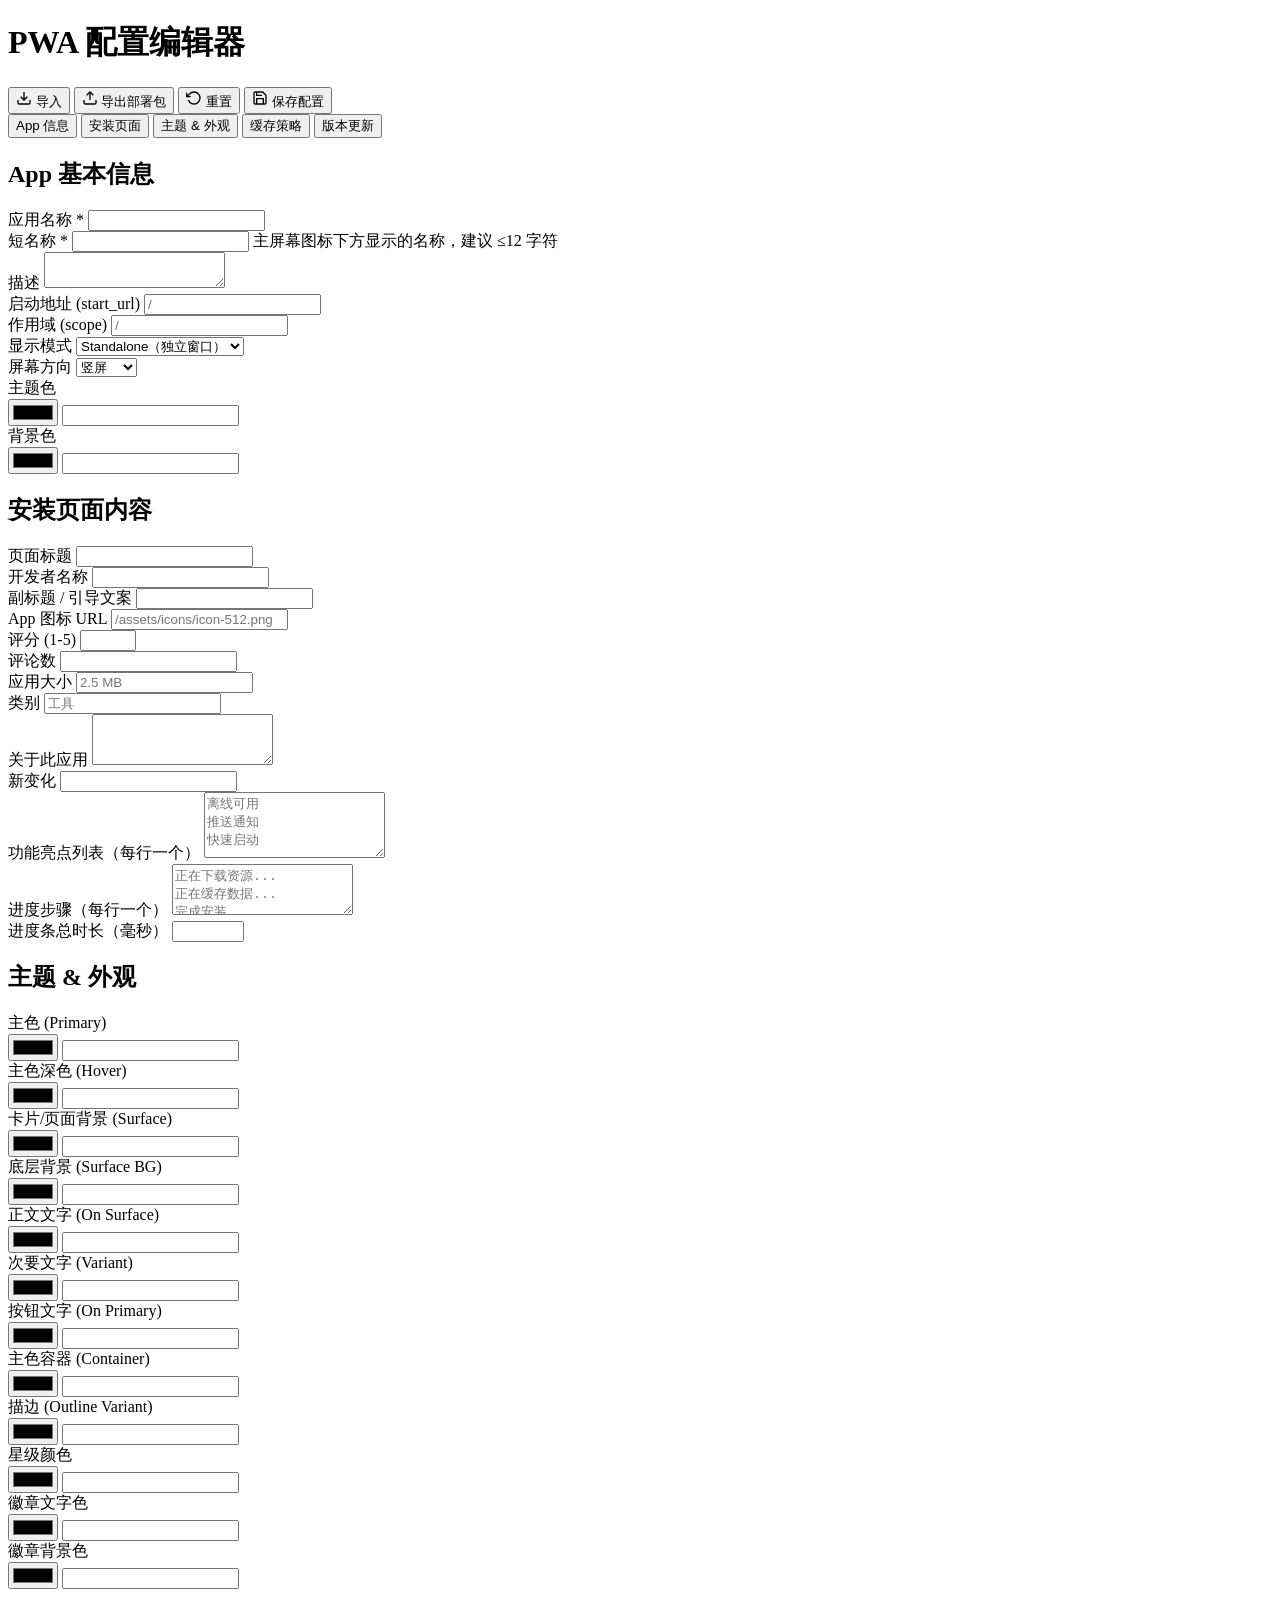
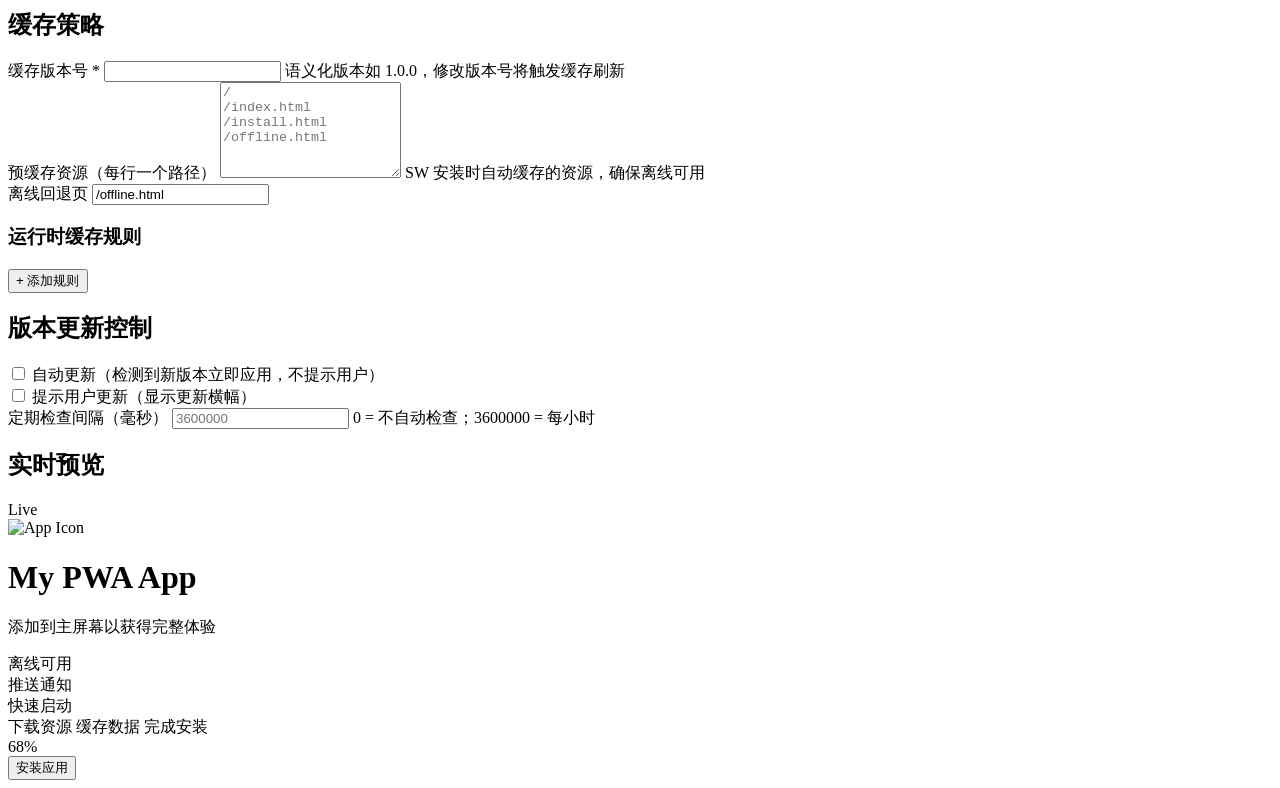
==== editor/config-editor.html @ 2220b20c "init" ====
<!DOCTYPE html>
<html lang="zh-CN">
<head>
  <meta charset="UTF-8">
  <meta name="viewport" content="width=device-width, initial-scale=1.0">
  <title>PWA 配置编辑器</title>
  <link rel="stylesheet" href="/styles/variables.css">
  <link rel="stylesheet" href="/styles/config-editor.css">
  <link rel="icon" href="/assets/icons/icon-192.png">
</head>
<body>
  <header class="toolbar">
    <div class="toolbar-left">
      <h1 class="toolbar-title">PWA 配置编辑器</h1>
    </div>
    <div class="toolbar-actions">
      <button class="btn btn-outline" id="importBtn" title="从文件导入 JSON 配置">
        <svg width="16" height="16" viewBox="0 0 24 24" fill="none" stroke="currentColor" stroke-width="2"><path d="M21 15v4a2 2 0 01-2 2H5a2 2 0 01-2-2v-4"/><polyline points="7 10 12 15 17 10"/><line x1="12" y1="15" x2="12" y2="3"/></svg>
        导入
      </button>
      <button class="btn btn-outline" id="exportBtn" title="导出完整 PWA 部署包 (zip)">
        <svg width="16" height="16" viewBox="0 0 24 24" fill="none" stroke="currentColor" stroke-width="2"><path d="M21 15v4a2 2 0 01-2 2H5a2 2 0 01-2-2v-4"/><polyline points="17 8 12 3 7 8"/><line x1="12" y1="3" x2="12" y2="15"/></svg>
        导出部署包
      </button>
      <button class="btn btn-outline" id="resetBtn">
        <svg width="16" height="16" viewBox="0 0 24 24" fill="none" stroke="currentColor" stroke-width="2"><polyline points="1 4 1 10 7 10"/><path d="M3.51 15a9 9 0 102.13-9.36L1 10"/></svg>
        重置
      </button>
      <button class="btn btn-primary" id="saveBtn">
        <svg width="16" height="16" viewBox="0 0 24 24" fill="none" stroke="currentColor" stroke-width="2"><path d="M19 21H5a2 2 0 01-2-2V5a2 2 0 012-2h11l5 5v11a2 2 0 01-2 2z"/><polyline points="17 21 17 13 7 13 7 21"/><polyline points="7 3 7 8 15 8"/></svg>
        保存配置
      </button>
    </div>
  </header>

  <div class="editor-layout">
    <!-- Left: Forms -->
    <aside class="editor-panel" id="formPanel">
      <nav class="section-tabs" id="sectionTabs">
        <button class="section-tab active" data-section="app">App 信息</button>
        <button class="section-tab" data-section="install">安装页面</button>
        <button class="section-tab" data-section="theme">主题 & 外观</button>
        <button class="section-tab" data-section="cache">缓存策略</button>
        <button class="section-tab" data-section="update">版本更新</button>
      </nav>

      <div class="form-scroll">
        <form id="configForm" autocomplete="off">
          <!-- App Section -->
          <section class="form-section" data-section="app">
            <h2 class="section-title">App 基本信息</h2>
            <div class="form-group">
              <label>应用名称 <span class="required">*</span></label>
              <input type="text" name="app.name" data-path="app.name" required maxlength="60">
            </div>
            <div class="form-group">
              <label>短名称 <span class="required">*</span></label>
              <input type="text" name="app.short_name" data-path="app.short_name" required maxlength="12">
              <span class="form-hint">主屏幕图标下方显示的名称，建议 ≤12 字符</span>
            </div>
            <div class="form-group">
              <label>描述</label>
              <textarea name="app.description" data-path="app.description" rows="2" maxlength="200"></textarea>
            </div>
            <div class="form-row">
              <div class="form-group">
                <label>启动地址 (start_url)</label>
                <input type="text" name="app.start_url" data-path="app.start_url" placeholder="/">
              </div>
              <div class="form-group">
                <label>作用域 (scope)</label>
                <input type="text" name="app.scope" data-path="app.scope" placeholder="/">
              </div>
            </div>
            <div class="form-row">
              <div class="form-group">
                <label>显示模式</label>
                <select name="app.display" data-path="app.display">
                  <option value="standalone">Standalone（独立窗口）</option>
                  <option value="fullscreen">Fullscreen（全屏）</option>
                  <option value="minimal-ui">Minimal UI</option>
                  <option value="browser">Browser</option>
                </select>
              </div>
              <div class="form-group">
                <label>屏幕方向</label>
                <select name="app.orientation" data-path="app.orientation">
                  <option value="portrait-primary">竖屏</option>
                  <option value="landscape-primary">横屏</option>
                  <option value="any">自适应</option>
                </select>
              </div>
            </div>
            <div class="form-row">
              <div class="form-group">
                <label>主题色</label>
                <div class="color-input-wrap">
                  <input type="color" name="app.theme_color" data-path="app.theme_color">
                  <input type="text" name="app.theme_color_text" class="color-text" data-linked="app.theme_color" pattern="^#[0-9a-fA-F]{6}$">
                </div>
              </div>
              <div class="form-group">
                <label>背景色</label>
                <div class="color-input-wrap">
                  <input type="color" name="app.background_color" data-path="app.background_color">
                  <input type="text" name="app.background_color_text" class="color-text" data-linked="app.background_color" pattern="^#[0-9a-fA-F]{6}$">
                </div>
              </div>
            </div>
          </section>

          <!-- Install Page Section -->
          <section class="form-section hidden" data-section="install">
            <h2 class="section-title">安装页面内容</h2>
            <div class="form-row">
              <div class="form-group">
                <label>页面标题</label>
                <input type="text" name="installPage.title" data-path="installPage.title" maxlength="60">
              </div>
              <div class="form-group">
                <label>开发者名称</label>
                <input type="text" name="app.developer" data-path="app.developer" maxlength="40">
              </div>
            </div>
            <div class="form-group">
              <label>副标题 / 引导文案</label>
              <input type="text" name="installPage.subtitle" data-path="installPage.subtitle" maxlength="120">
            </div>
            <div class="form-group">
              <label>App 图标 URL</label>
              <input type="text" name="installPage.icon" data-path="installPage.icon" placeholder="/assets/icons/icon-512.png">
            </div>
            <div class="form-row">
              <div class="form-group">
                <label>评分 (1-5)</label>
                <input type="number" name="installPage.rating" data-path="installPage.rating" min="0" max="5" step="0.1">
              </div>
              <div class="form-group">
                <label>评论数</label>
                <input type="number" name="installPage.reviewCount" data-path="installPage.reviewCount" min="0" step="100">
              </div>
            </div>
            <div class="form-row">
              <div class="form-group">
                <label>应用大小</label>
                <input type="text" name="installPage.size" data-path="installPage.size" placeholder="2.5 MB">
              </div>
              <div class="form-group">
                <label>类别</label>
                <input type="text" name="installPage.category" data-path="installPage.category" placeholder="工具">
              </div>
            </div>
            <div class="form-group">
              <label>关于此应用</label>
              <textarea name="installPage.about" data-path="installPage.about" rows="3" maxlength="500"></textarea>
            </div>
            <div class="form-group">
              <label>新变化</label>
              <input type="text" name="installPage.whatsNew" data-path="installPage.whatsNew" maxlength="200">
            </div>
            <div class="form-group">
              <label>功能亮点列表（每行一个）</label>
              <textarea name="installPage.features" data-path="installPage.features" rows="4"
                placeholder="离线可用&#10;推送通知&#10;快速启动"
              ></textarea>
            </div>
            <div class="form-group">
              <label>进度步骤（每行一个）</label>
              <textarea name="installPage.progressSteps" data-path="installPage.progressSteps" rows="3"
                placeholder="正在下载资源...&#10;正在缓存数据...&#10;完成安装"
              ></textarea>
            </div>
            <div class="form-group">
              <label>进度条总时长（毫秒）</label>
              <input type="number" name="installPage.progressDuration" data-path="installPage.progressDuration" min="500" max="15000" step="100">
            </div>
          </section>

          <!-- Theme Section -->
          <section class="form-section hidden" data-section="theme">
            <h2 class="section-title">主题 & 外观</h2>
            <div class="theme-colors-grid">
              <div class="form-group">
                <label>主色 (Primary)</label>
                <div class="color-input-wrap">
                  <input type="color" name="installPage.theme.primary" data-path="installPage.theme.primary">
                  <input type="text" class="color-text" data-linked="installPage.theme.primary" pattern="^#[0-9a-fA-F]{6}$">
                </div>
              </div>
              <div class="form-group">
                <label>主色深色 (Hover)</label>
                <div class="color-input-wrap">
                  <input type="color" name="installPage.theme.primaryHover" data-path="installPage.theme.primaryHover">
                  <input type="text" class="color-text" data-linked="installPage.theme.primaryHover" pattern="^#[0-9a-fA-F]{6}$">
                </div>
              </div>
              <div class="form-group">
                <label>卡片/页面背景 (Surface)</label>
                <div class="color-input-wrap">
                  <input type="color" name="installPage.theme.surface" data-path="installPage.theme.surface">
                  <input type="text" class="color-text" data-linked="installPage.theme.surface" pattern="^#[0-9a-fA-F]{6}$">
                </div>
              </div>
              <div class="form-group">
                <label>底层背景 (Surface BG)</label>
                <div class="color-input-wrap">
                  <input type="color" name="installPage.theme.surfaceBg" data-path="installPage.theme.surfaceBg">
                  <input type="text" class="color-text" data-linked="installPage.theme.surfaceBg" pattern="^#[0-9a-fA-F]{6}$">
                </div>
              </div>
              <div class="form-group">
                <label>正文文字 (On Surface)</label>
                <div class="color-input-wrap">
                  <input type="color" name="installPage.theme.onSurface" data-path="installPage.theme.onSurface">
                  <input type="text" class="color-text" data-linked="installPage.theme.onSurface" pattern="^#[0-9a-fA-F]{6}$">
                </div>
              </div>
              <div class="form-group">
                <label>次要文字 (Variant)</label>
                <div class="color-input-wrap">
                  <input type="color" name="installPage.theme.onSurfaceVariant" data-path="installPage.theme.onSurfaceVariant">
                  <input type="text" class="color-text" data-linked="installPage.theme.onSurfaceVariant" pattern="^#[0-9a-fA-F]{6}$">
                </div>
              </div>
              <div class="form-group">
                <label>按钮文字 (On Primary)</label>
                <div class="color-input-wrap">
                  <input type="color" name="installPage.theme.onPrimary" data-path="installPage.theme.onPrimary">
                  <input type="text" class="color-text" data-linked="installPage.theme.onPrimary" pattern="^#[0-9a-fA-F]{6}$">
                </div>
              </div>
              <div class="form-group">
                <label>主色容器 (Container)</label>
                <div class="color-input-wrap">
                  <input type="color" name="installPage.theme.primaryContainer" data-path="installPage.theme.primaryContainer">
                  <input type="text" class="color-text" data-linked="installPage.theme.primaryContainer" pattern="^#[0-9a-fA-F]{6}$">
                </div>
              </div>
              <div class="form-group">
                <label>描边 (Outline Variant)</label>
                <div class="color-input-wrap">
                  <input type="color" name="installPage.theme.outlineVariant" data-path="installPage.theme.outlineVariant">
                  <input type="text" class="color-text" data-linked="installPage.theme.outlineVariant" pattern="^#[0-9a-fA-F]{6}$">
                </div>
              </div>
              <div class="form-group">
                <label>星级颜色</label>
                <div class="color-input-wrap">
                  <input type="color" name="installPage.theme.starColor" data-path="installPage.theme.starColor">
                  <input type="text" class="color-text" data-linked="installPage.theme.starColor" pattern="^#[0-9a-fA-F]{6}$">
                </div>
              </div>
              <div class="form-group">
                <label>徽章文字色</label>
                <div class="color-input-wrap">
                  <input type="color" name="installPage.theme.badgeText" data-path="installPage.theme.badgeText">
                  <input type="text" class="color-text" data-linked="installPage.theme.badgeText" pattern="^#[0-9a-fA-F]{6}$">
                </div>
              </div>
              <div class="form-group">
                <label>徽章背景色</label>
                <div class="color-input-wrap">
                  <input type="color" name="installPage.theme.badgeBg" data-path="installPage.theme.badgeBg">
                  <input type="text" class="color-text" data-linked="installPage.theme.badgeBg" pattern="^#[0-9a-fA-F]{6}$">
                </div>
              </div>
            </div>
          </section>

          <!-- Cache Section -->
          <section class="form-section hidden" data-section="cache">
            <h2 class="section-title">缓存策略</h2>
            <div class="form-group">
              <label>缓存版本号 <span class="required">*</span></label>
              <input type="text" name="cache.version" data-path="cache.version" required maxlength="20" pattern="^[0-9]+\\.[0-9]+\\.[0-9]+$">
              <span class="form-hint">语义化版本如 1.0.0，修改版本号将触发缓存刷新</span>
            </div>
            <div class="form-group">
              <label>预缓存资源（每行一个路径）</label>
              <textarea name="cache.precache" data-path="cache.precache" rows="6"
                placeholder="/&#10;/index.html&#10;/install.html&#10;/offline.html"
              ></textarea>
              <span class="form-hint">SW 安装时自动缓存的资源，确保离线可用</span>
            </div>
            <div class="form-group">
              <label>离线回退页</label>
              <input type="text" name="cache.offlineFallback" data-path="cache.offlineFallback" value="/offline.html">
            </div>

            <h3 class="subsection-title">运行时缓存规则</h3>
            <div id="cacheRules" class="cache-rules"></div>
            <button type="button" class="btn btn-outline btn-sm" id="addCacheRule">+ 添加规则</button>
          </section>

          <!-- Update Section -->
          <section class="form-section hidden" data-section="update">
            <h2 class="section-title">版本更新控制</h2>
            <div class="form-group">
              <label class="checkbox-label">
                <input type="checkbox" name="update.autoUpdate" data-path="update.autoUpdate">
                <span>自动更新（检测到新版本立即应用，不提示用户）</span>
              </label>
            </div>
            <div class="form-group">
              <label class="checkbox-label">
                <input type="checkbox" name="update.promptUser" data-path="update.promptUser">
                <span>提示用户更新（显示更新横幅）</span>
              </label>
            </div>
            <div class="form-group">
              <label>定期检查间隔（毫秒）</label>
              <input type="number" name="update.checkInterval" data-path="update.checkInterval" min="0" step="60000" placeholder="3600000">
              <span class="form-hint">0 = 不自动检查；3600000 = 每小时</span>
            </div>
          </section>
        </form>
      </div>
    </aside>

    <!-- Right: Preview -->
    <main class="preview-panel" id="previewPanel">
      <div class="preview-header">
        <h2>实时预览</h2>
        <span class="preview-badge">Live</span>
      </div>
      <div class="phone-frame">
        <div class="phone-notch"></div>
        <div class="phone-screen" id="phoneScreen">
          <div class="preview-content">
            <div class="preview-card">
              <div class="preview-icon-wrapper">
                <img id="previewIcon" class="preview-icon" src="/assets/icons/icon-512.png" alt="App Icon">
              </div>
              <h1 id="previewName" class="preview-name">My PWA App</h1>
              <p id="previewDesc" class="preview-desc">添加到主屏幕以获得完整体验</p>

              <div id="previewFeatures" class="preview-features">
                <div class="preview-feature">
                  <span class="preview-feature-dot" style="background: var(--pwa-success, #10b981)"></span>
                  <span>离线可用</span>
                </div>
                <div class="preview-feature">
                  <span class="preview-feature-dot" style="background: var(--pwa-success, #10b981)"></span>
                  <span>推送通知</span>
                </div>
                <div class="preview-feature">
                  <span class="preview-feature-dot" style="background: var(--pwa-success, #10b981)"></span>
                  <span>快速启动</span>
                </div>
              </div>

              <div class="preview-progress-section">
                <div class="preview-progress-steps" id="previewSteps">
                  <span class="preview-step-item">下载资源</span>
                  <span class="preview-step-item">缓存数据</span>
                  <span class="preview-step-item">完成安装</span>
                </div>
                <div class="preview-progress-bar">
                  <div class="preview-progress-fill" id="previewProgressFill" style="width: 68%"></div>
                </div>
                <div class="preview-progress-label">68%</div>
              </div>

              <button class="preview-btn" id="previewBtn">安装应用</button>
            </div>
          </div>
        </div>
      </div>
    </main>
  </div>

  <!-- Toast -->
  <div id="toast" class="toast hidden"></div>

  <script src="/scripts/config-editor.js"></script>
</body>
</html>
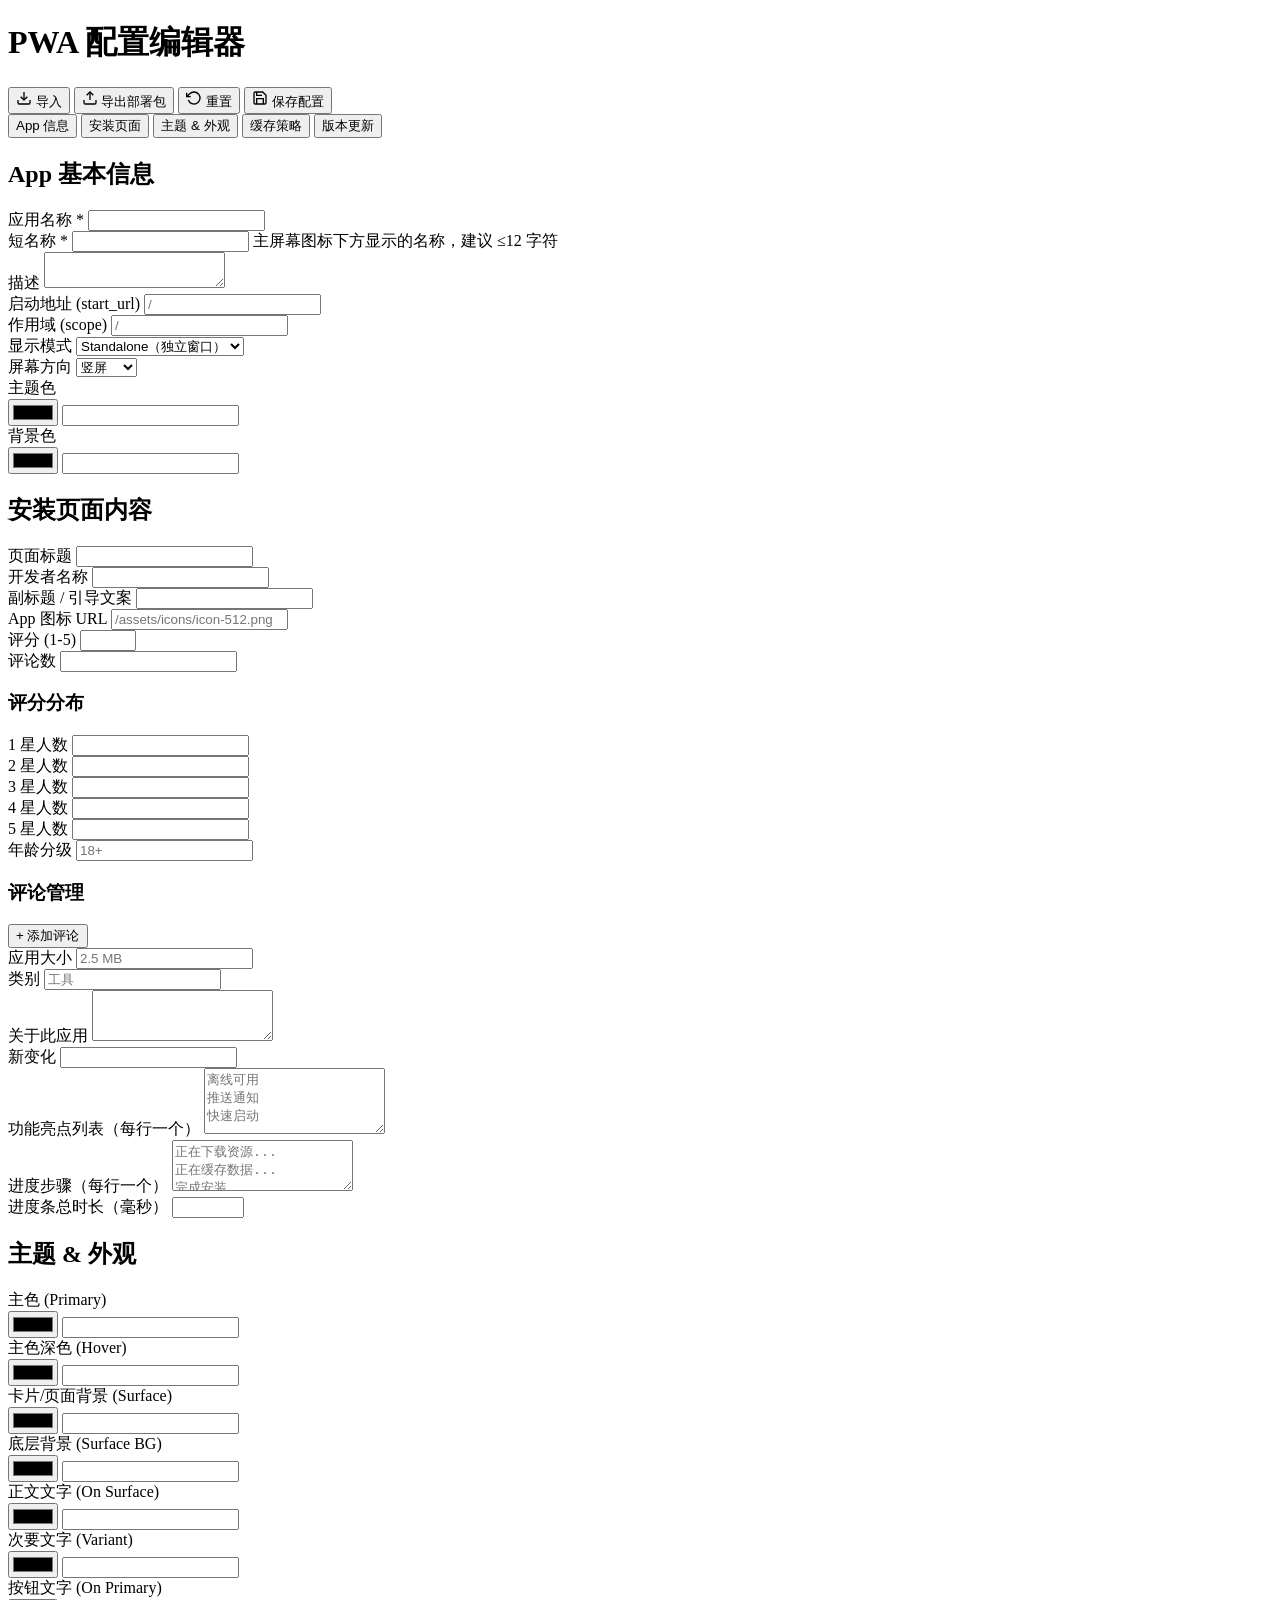
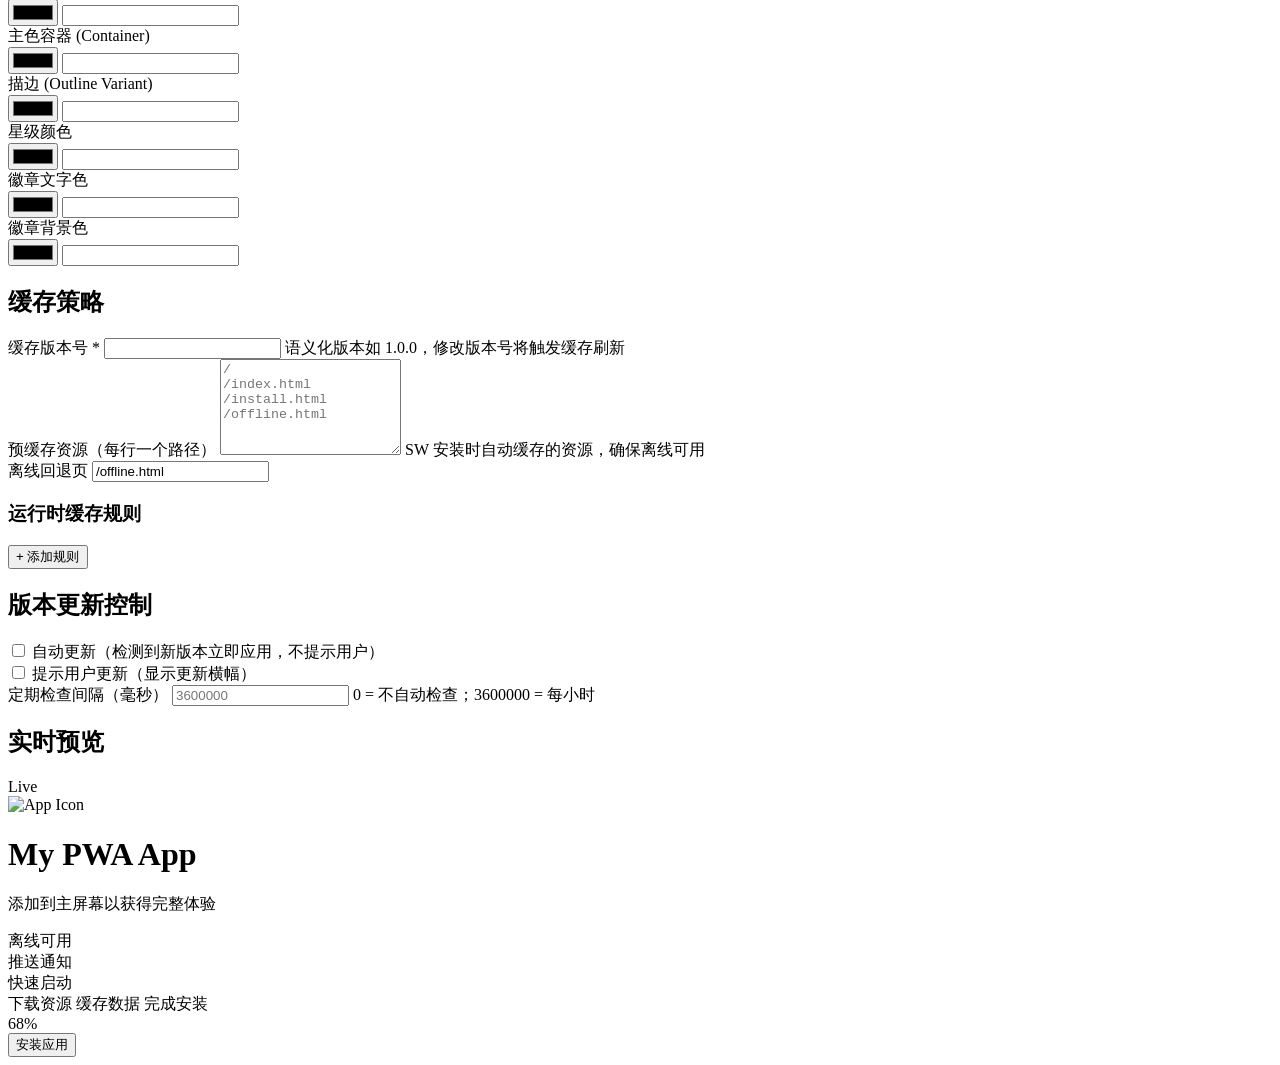
==== commit e91221ec: "新增 用户评价 banner支持gif" ====
--- a/editor/config-editor.html
+++ b/editor/config-editor.html
@@ -140,6 +140,42 @@
                 <input type="number" name="installPage.reviewCount" data-path="installPage.reviewCount" min="0" step="100">
               </div>
             </div>
+
+            <h3 class="subsection-title">评分分布</h3>
+            <div class="form-row">
+              <div class="form-group">
+                <label>1 星人数</label>
+                <input type="number" name="installPage.ratingDistribution.0" data-path="installPage.ratingDistribution.0" min="0">
+              </div>
+              <div class="form-group">
+                <label>2 星人数</label>
+                <input type="number" name="installPage.ratingDistribution.1" data-path="installPage.ratingDistribution.1" min="0">
+              </div>
+            </div>
+            <div class="form-row">
+              <div class="form-group">
+                <label>3 星人数</label>
+                <input type="number" name="installPage.ratingDistribution.2" data-path="installPage.ratingDistribution.2" min="0">
+              </div>
+              <div class="form-group">
+                <label>4 星人数</label>
+                <input type="number" name="installPage.ratingDistribution.3" data-path="installPage.ratingDistribution.3" min="0">
+              </div>
+            </div>
+            <div class="form-row">
+              <div class="form-group">
+                <label>5 星人数</label>
+                <input type="number" name="installPage.ratingDistribution.4" data-path="installPage.ratingDistribution.4" min="0">
+              </div>
+              <div class="form-group">
+                <label>年龄分级</label>
+                <input type="text" name="installPage.reviewAgeRating" data-path="installPage.reviewAgeRating" placeholder="18+">
+              </div>
+            </div>
+
+            <h3 class="subsection-title">评论管理</h3>
+            <div id="reviewEditors" class="review-editors"></div>
+            <button type="button" class="btn btn-outline btn-sm" id="addReviewBtn">+ 添加评论</button>
             <div class="form-row">
               <div class="form-group">
                 <label>应用大小</label>
